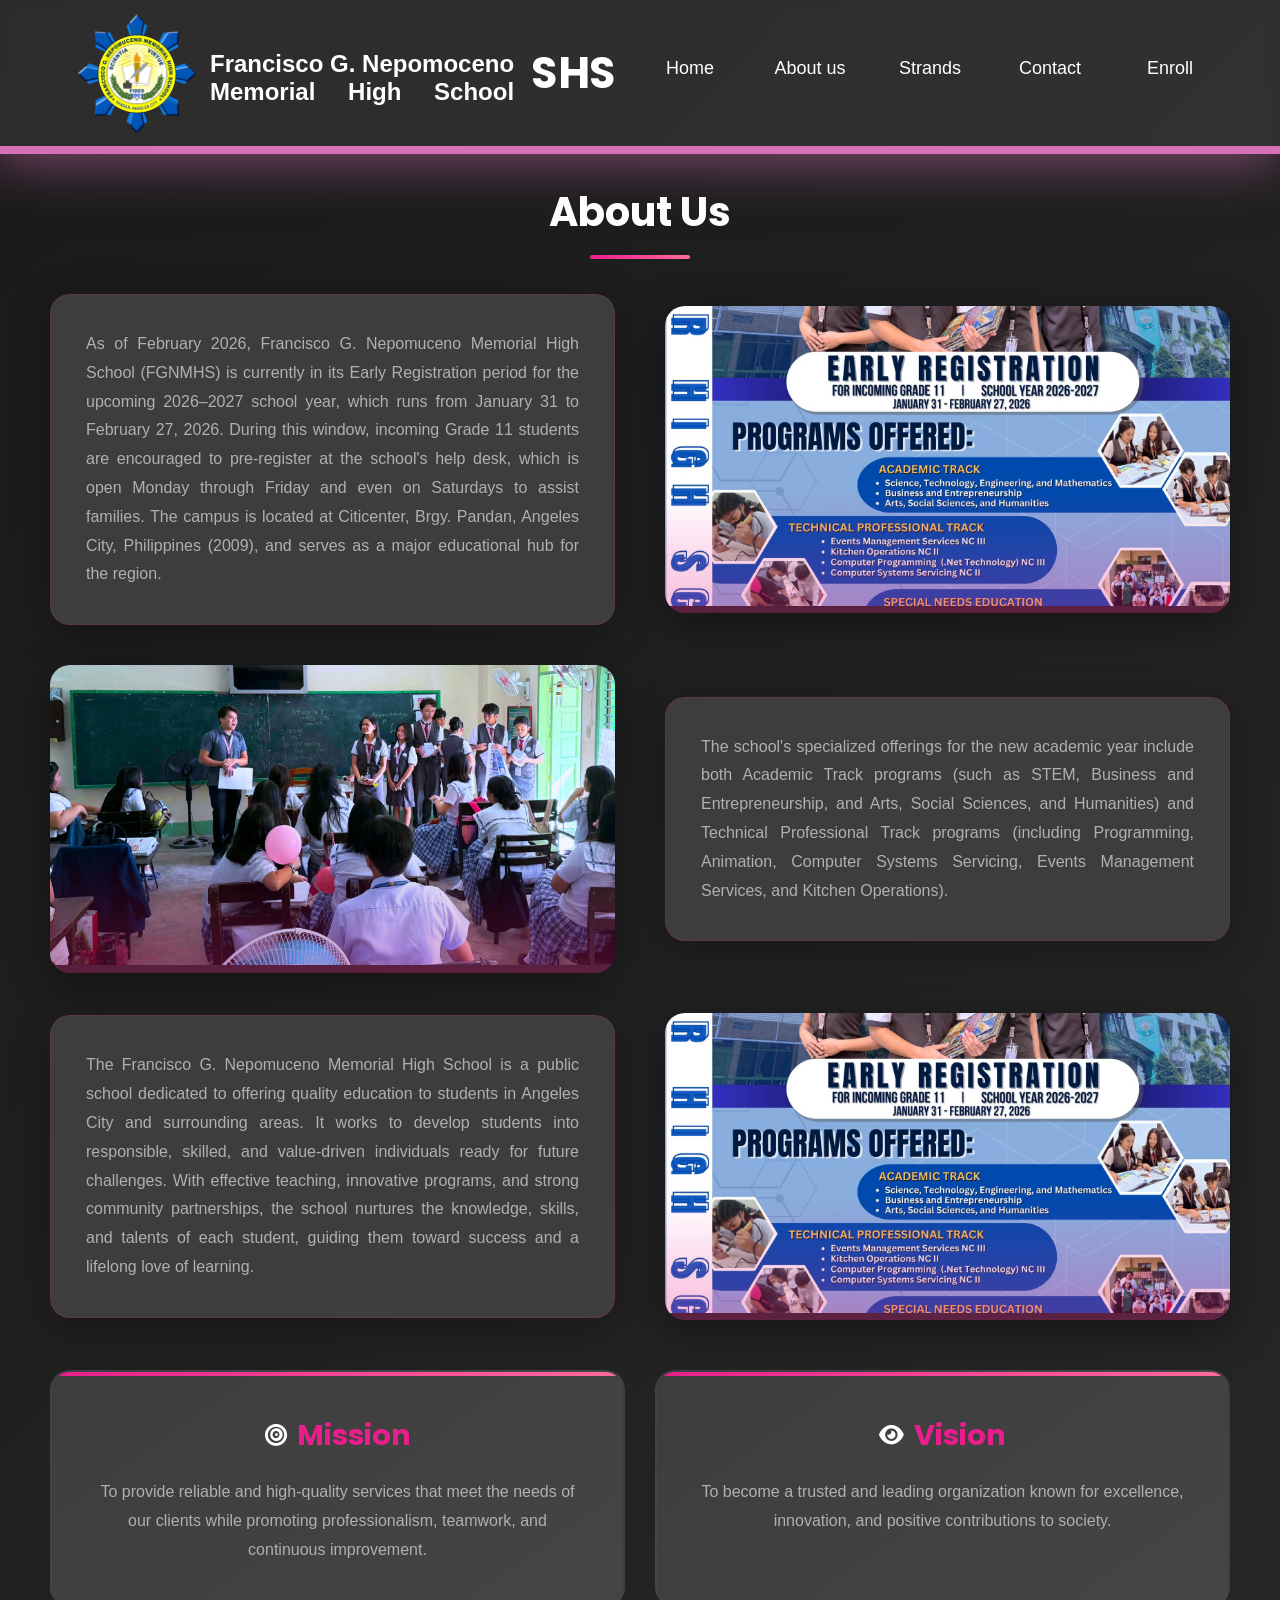
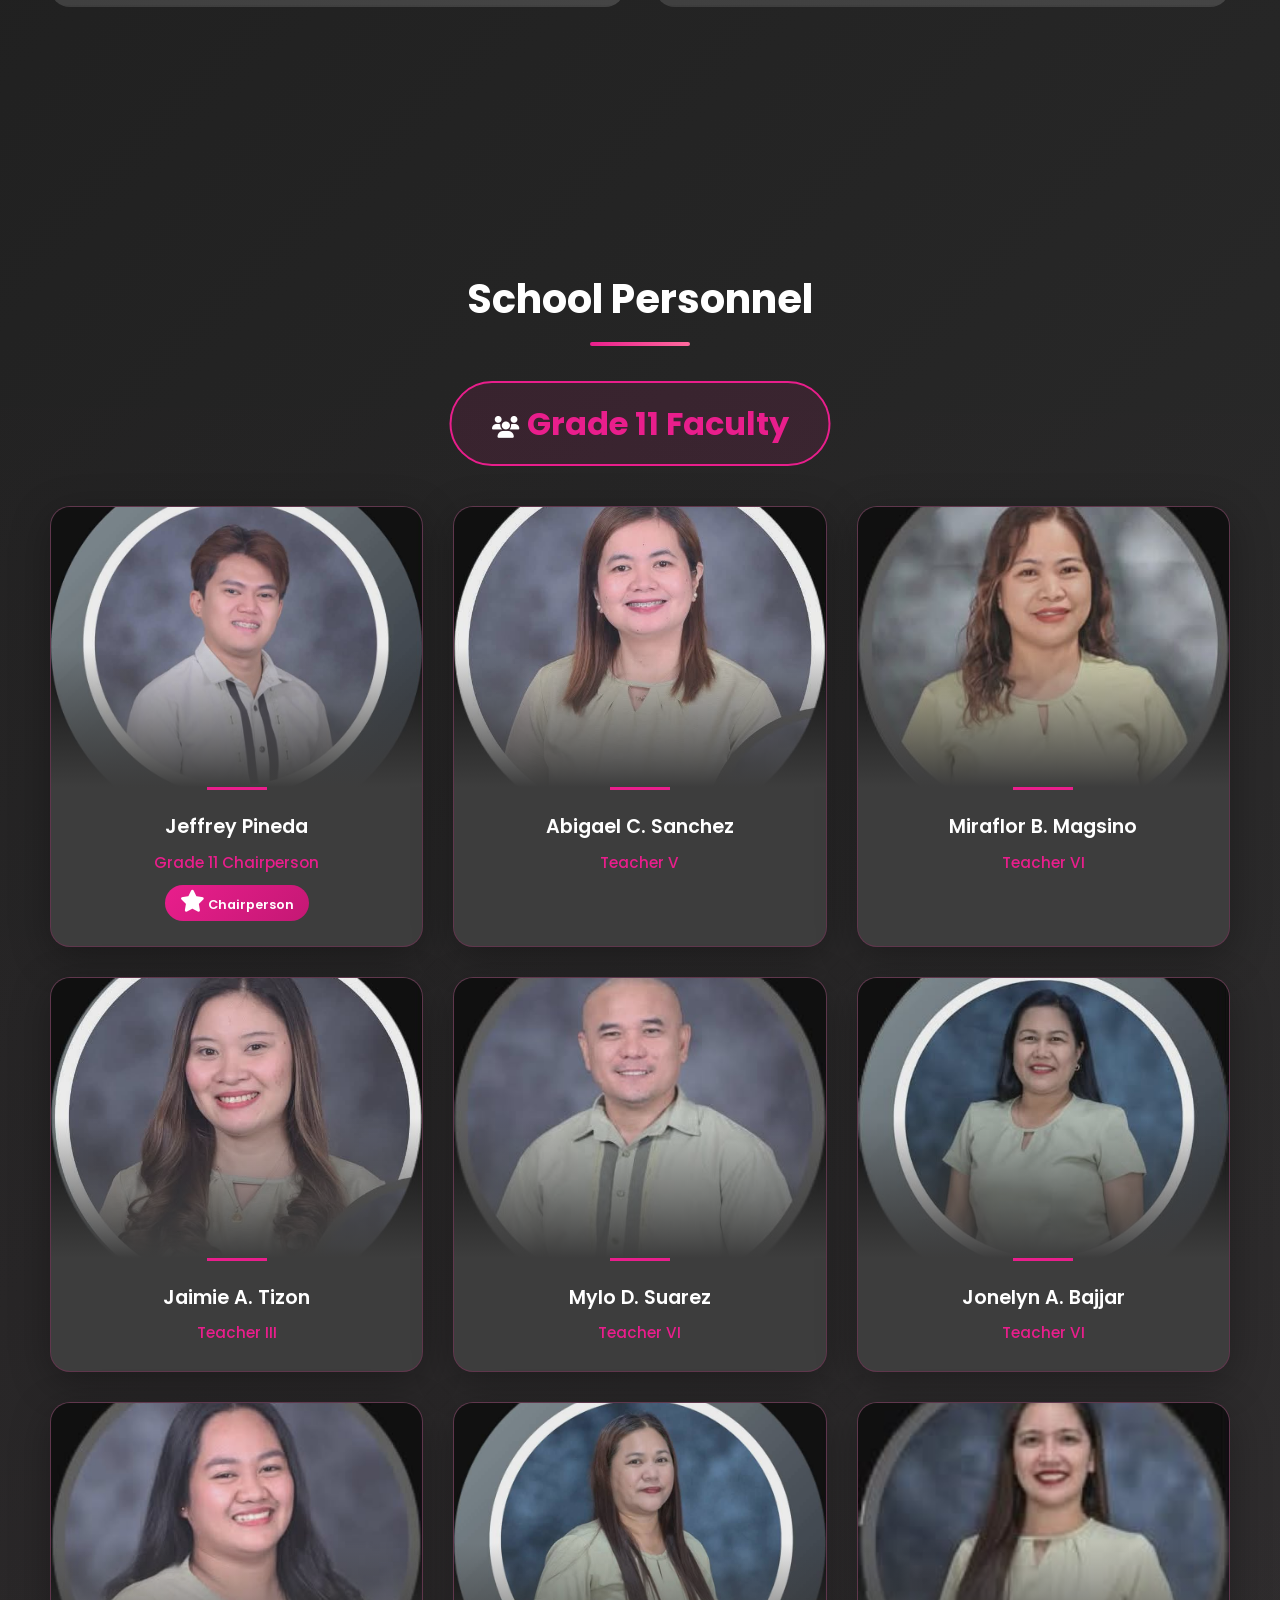
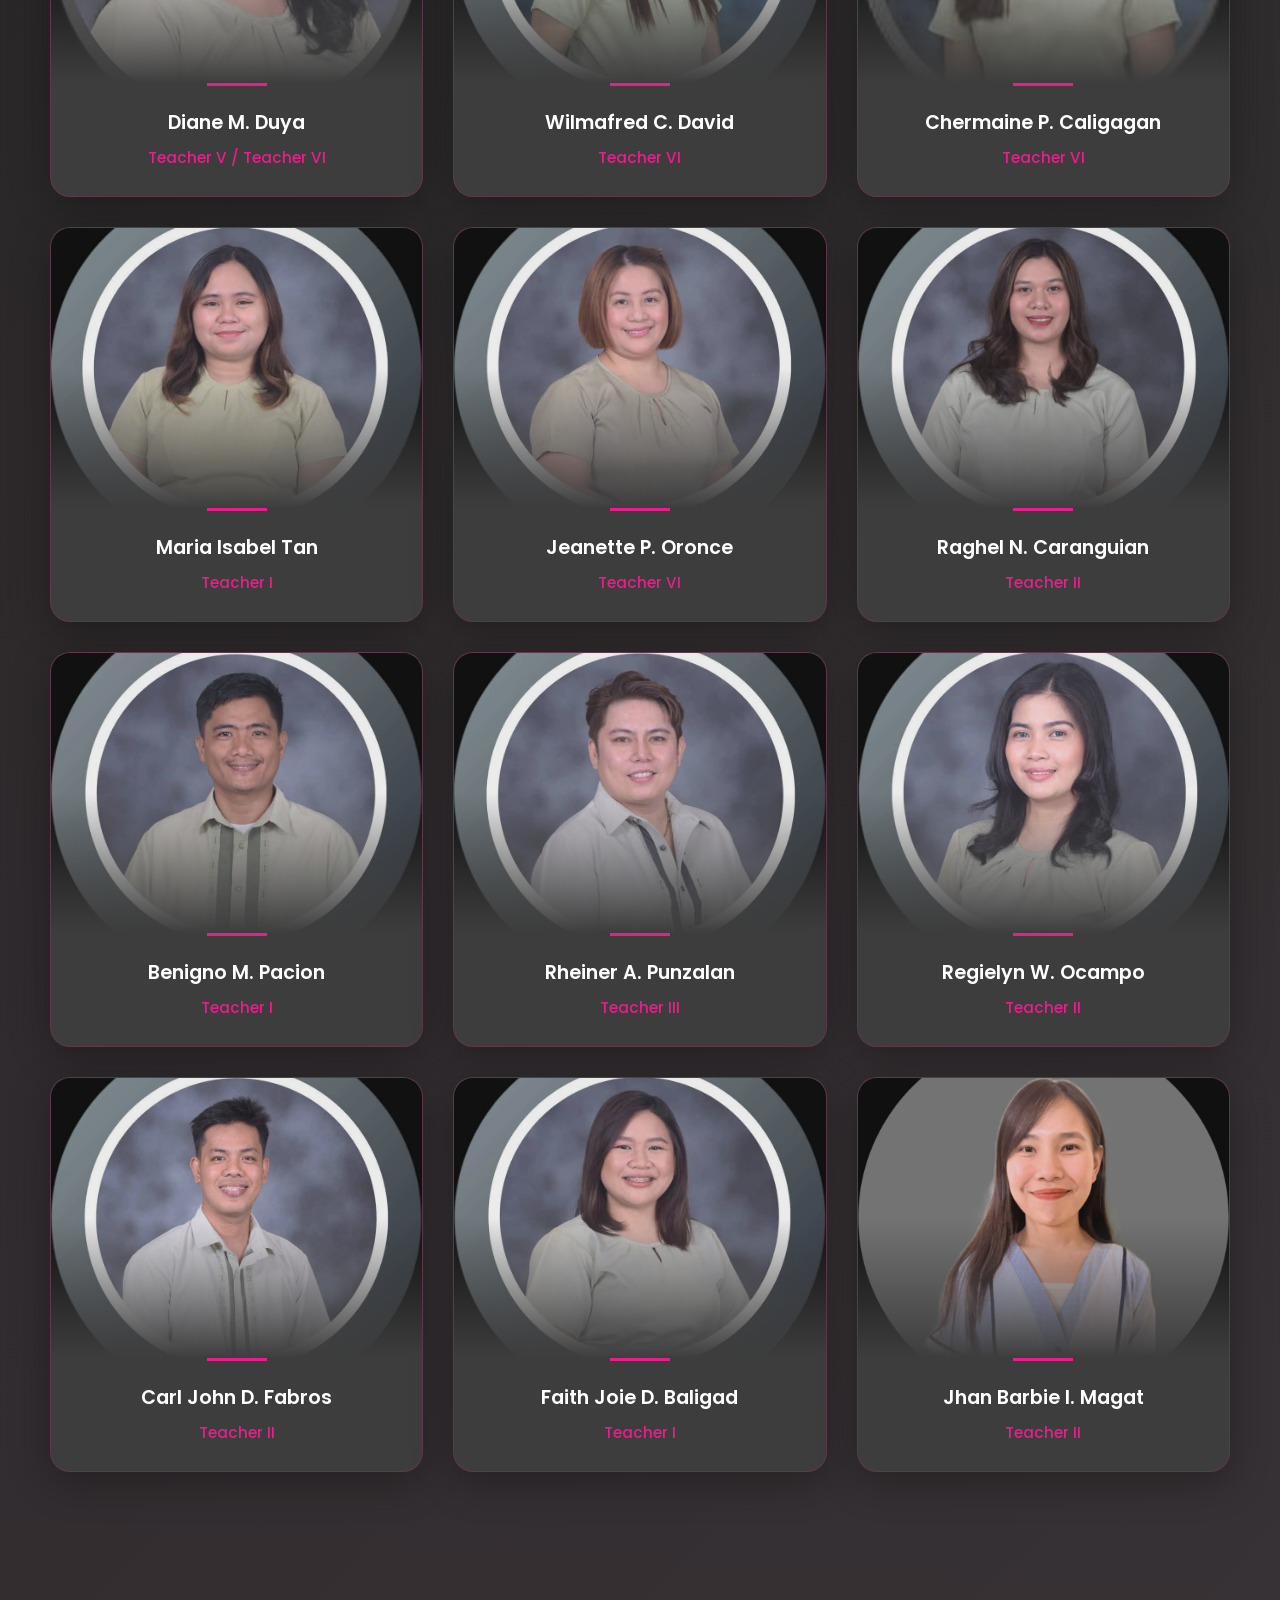
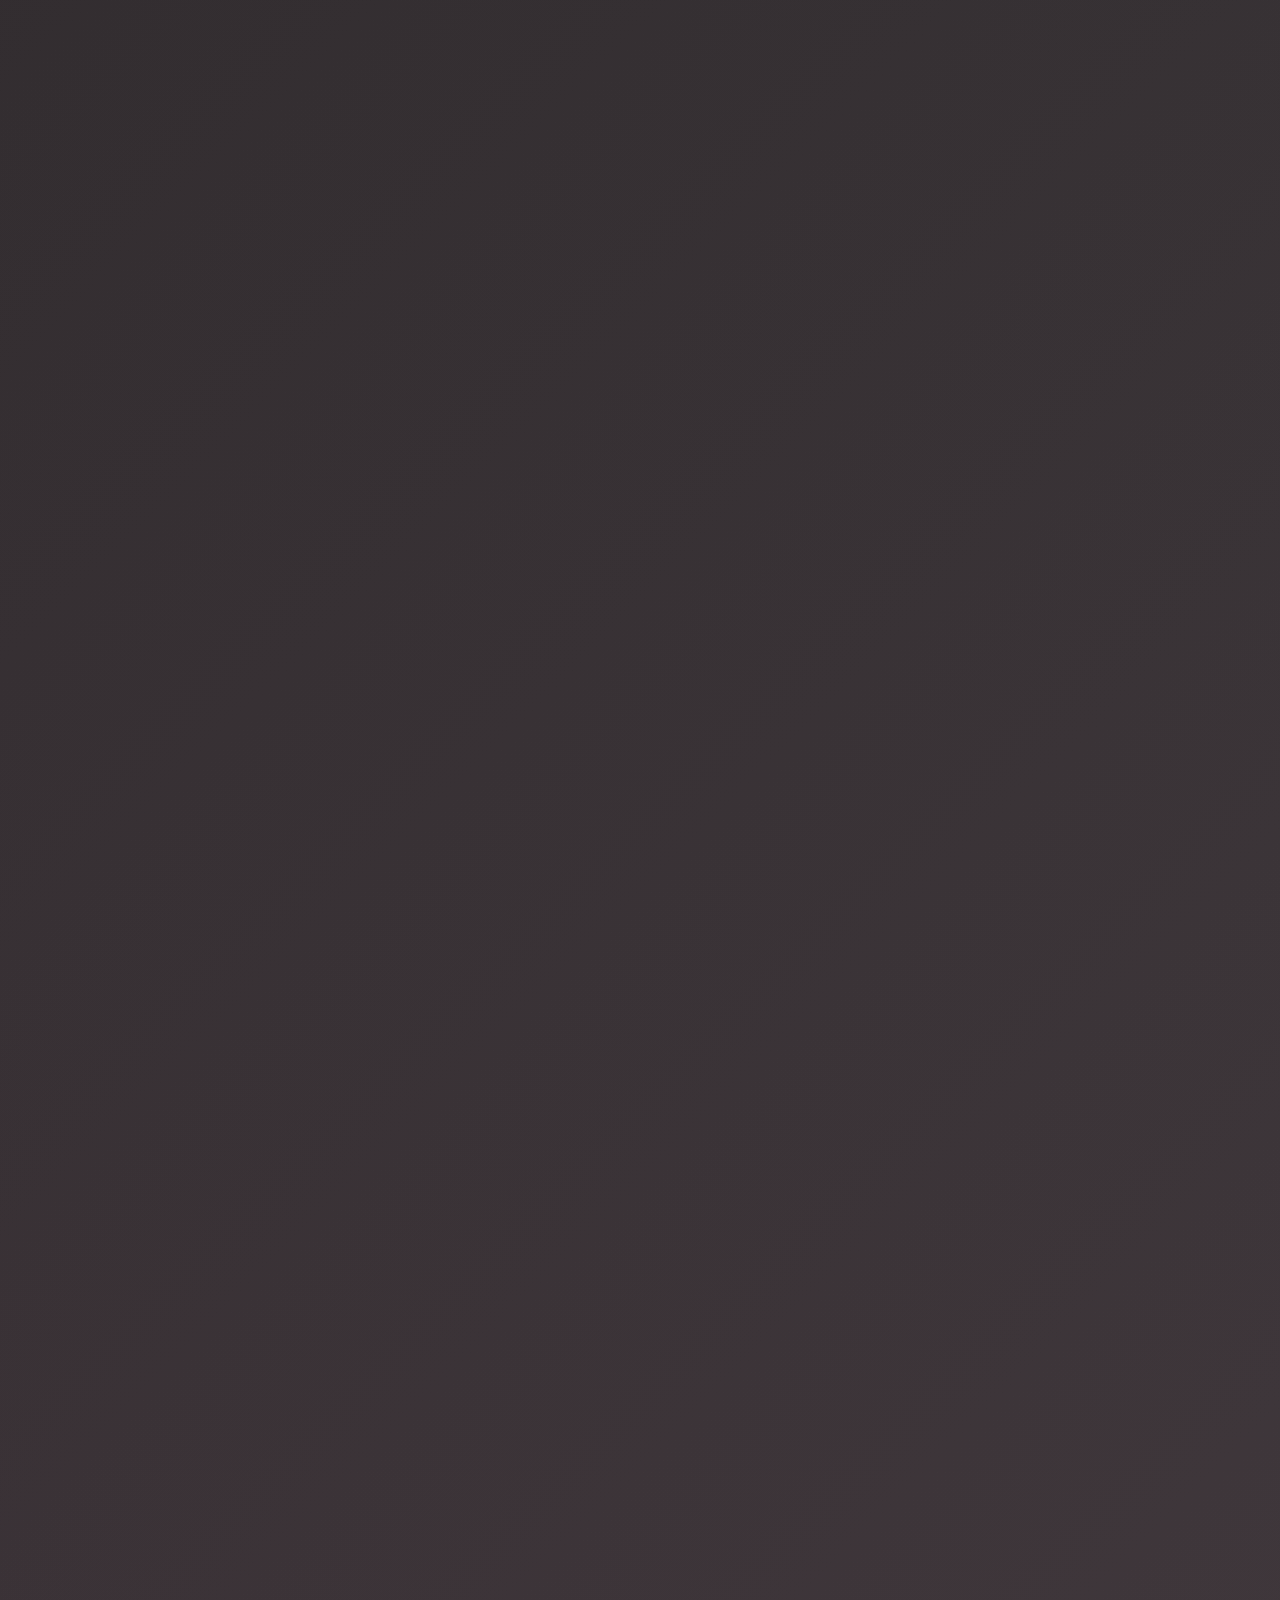
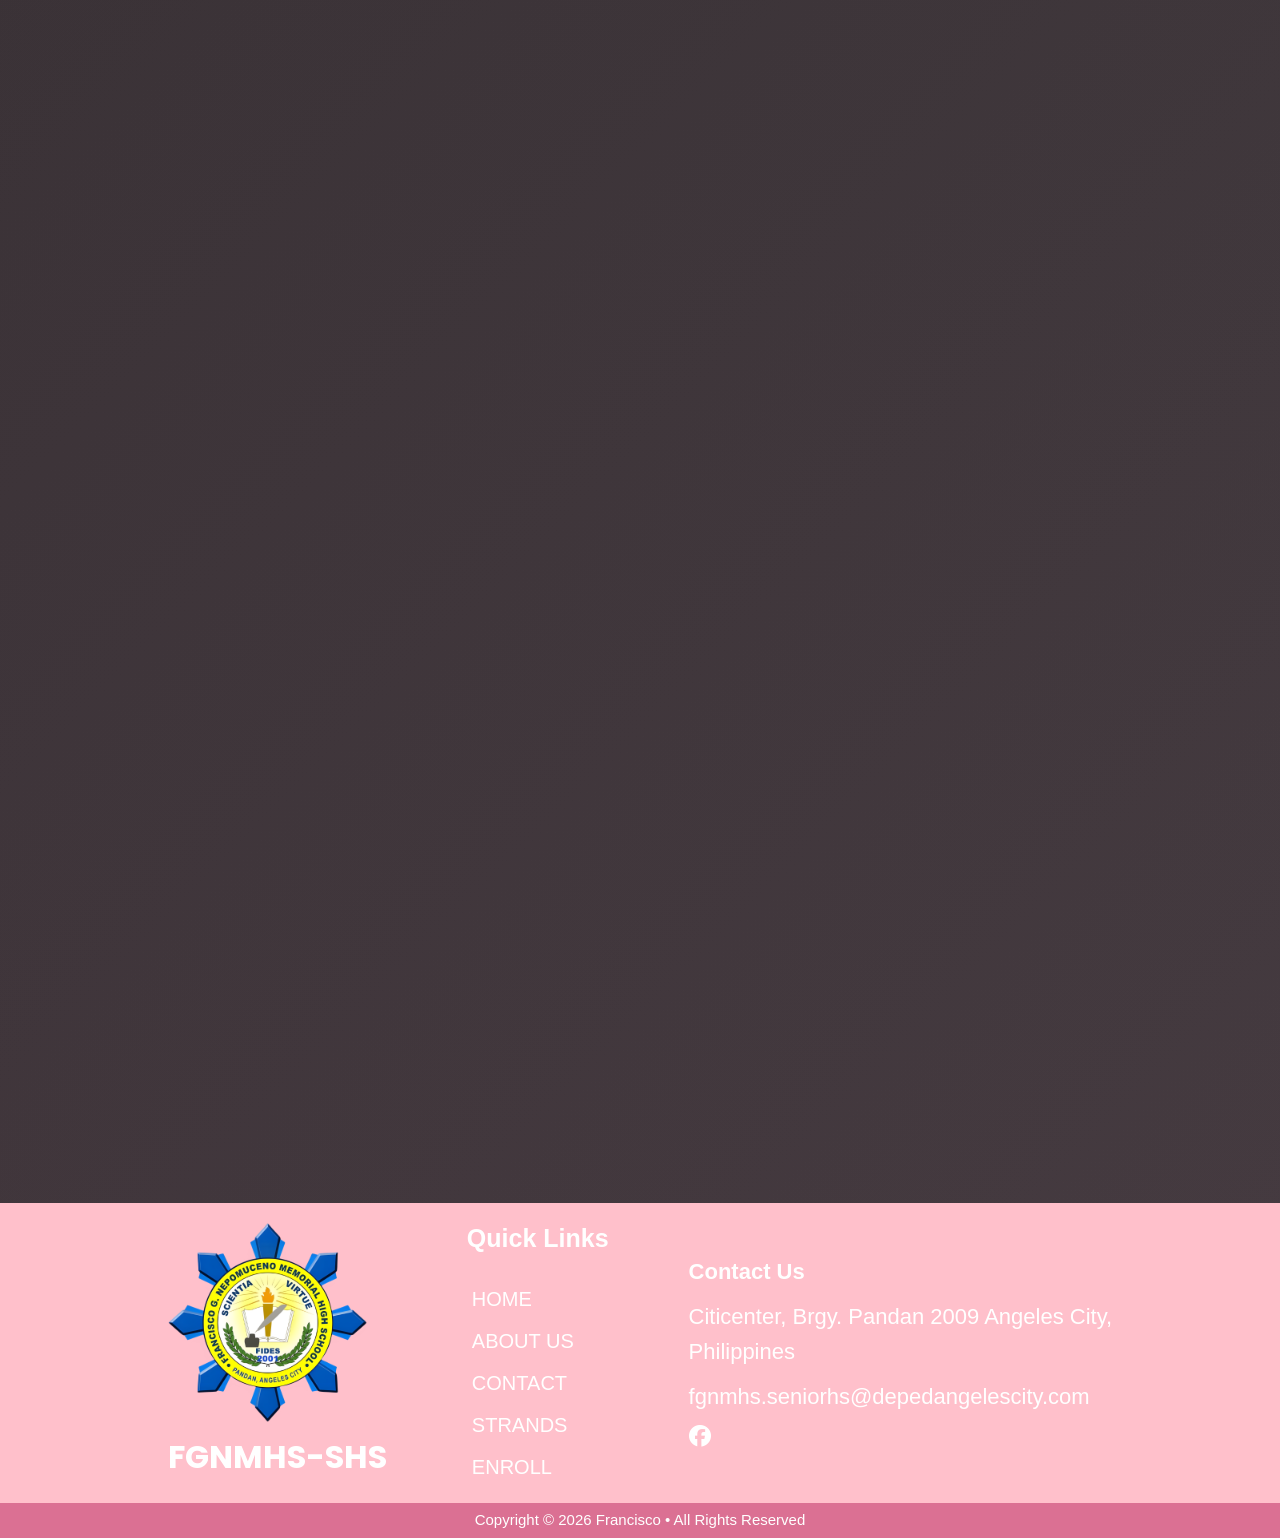
==== nav, branch/about_us.html @ 62ec7ccc "all all" ====
<!DOCTYPE html>
<html lang="en">
<head>
    <meta charset="UTF-8">
    <meta name="viewport" content="width=device-width, initial-scale=1.0">
    <title>About Us - Francisco G. Nepomuceno Memorial High School</title>
    <link href="https://fonts.googleapis.com/css2?family=Poppins:wght@300;400;500;600;700&display=swap" rel="stylesheet">
    <link rel="stylesheet" href="https://cdnjs.cloudflare.com/ajax/libs/font-awesome/6.4.0/css/all.min.css">
    <style>
        :root {
            --primary-pink: #E91E8C;
            --dark-pink: #C41874;
            --light-pink: #FF6B9D;
            --dark-bg: #2D2D2D;
            --darker-bg: #1A1A1A;
            --card-bg: #3D3D3D;
            --text-white: #FFFFFF;
            --text-gray: #B0B0B0;
            --accent-glow: rgba(233, 30, 140, 0.3);
        }

        * {
            margin: 0;
            padding: 0;
            box-sizing: border-box;
        }

        body {
            font-family: 'Poppins', sans-serif;
            background: linear-gradient(135deg, var(--darker-bg) 0%, var(--dark-bg) 50%, #3D3D3D 100%);
            color: var(--text-white);
            min-height: 100vh;
            line-height: 1.6;
        }

        /*nav bar*/

#logo{
    position: relative;
    height: 120px;
    top:10px;
    left: 60px;
    margin: 17px;
    z-index: 100;
}

a{
    color:white;
    text-decoration: none;
}

nav{
    justify-content: space-between;
    z-index: 100;
    align-items: center;
    position: fixed;
    top: -10px;
    display: flex;
    height: 164px;
    width: 100%;
    background-color: rgba(128, 128, 128, 0.179);
    backdrop-filter: blur(5px);
    border-bottom: 8px solid rgb(216, 112, 183);
    box-shadow: -5px 7px 50px rgba(216, 112, 183, 0.534) ;
    transition: backdrop-filter ease-in-out 0.3s ,background-color ease-in-out 0.5s ,transform ease-in-out 0.3s, top 0.3s ease-in-out, box-shadow ease-in-out 0.5s;
}

nav:hover{
    background-color: rgba(128, 128, 128, 0.688);
    backdrop-filter: blur(10px);
    transform: scale(1.01);
    top: 0px;
    box-shadow: -5px 30px 50px rgb(216, 112, 183) ;
}

#school{
    color: rgb(255, 255, 255);
    text-align: justify;
    text-align-last: justify;
    font-family: Arial, Helvetica, sans-serif;
    font-size: x-large;
    position: absolute;
    top: 60px;
    left: 210px;
    line-height: normal;
}

nav h1{
    position: absolute;
    scale: 1.8;
    top: 65px;
    left: 550px;
}

#choices ul{
  width: 800px;
  height: 50px;
  display: flex;
  list-style-type: none;
  padding:0;                
  margin-right: -50px;          
  align-items: center;       
  justify-content: center;   
  gap: 10px;     
  float: right;            
}

#choices ul li{
    position: relative;
    align-items: center;
    display: flex;
    justify-content: center;
    height: 50%;
    width: 110px;
    padding: 10px 15px;
    font-size: 18px;
    font-family:Arial, Helvetica, sans-serif ;
    color: white;
    transition: transform 0.3s ease-in-out;
    cursor: pointer;
}

#choices ul li:hover{
    transform: scale(1.1);
}

#choices ul li::after{
    content: "";
    position: absolute;
    bottom: 0px;
    height: 3px;
    width: 100%;
    left: 0;
    background-color: rgb(216, 112, 183);
    transition: 0.3s;
    transition-timing-function: easy-in-out;
    transform: scaleX(0)
}
#choices ul li:hover::after
{
    transform: scaleX(1)}

    
        /* Main Content */
        .container {
            max-width: 1400px;
            margin: 0 auto;
            padding: 60px 50px;
        }

        /* Section Styling */
        .section {
            margin-bottom: 80px;
            margin-top: 120px;
        }

        .section-title {
            text-align: center;
            font-size: 2.5rem;
            margin-bottom: 50px;
            position: relative;
            display: inline-block;
            width: 100%;
        }

        .section-title::after {
            content: '';
            position: absolute;
            bottom: -15px;
            left: 50%;
            transform: translateX(-50%);
            width: 100px;
            height: 4px;
            background: linear-gradient(90deg, var(--primary-pink), var(--light-pink));
            border-radius: 2px;
        }

        /* About Content */
        .about-content {
            display: grid;
            grid-template-columns: 1fr 1fr;
            gap: 50px;
            align-items: center;
            margin-bottom: 40px;
        }

        .about-text {
            background: var(--card-bg);
            padding: 35px;
            border-radius: 20px;
            box-shadow: 0 10px 40px rgba(0, 0, 0, 0.3);
            border: 1px solid rgba(233, 30, 140, 0.2);
            transition: transform 0.3s ease, box-shadow 0.3s ease;
        }

        .about-text:hover {
            transform: translateY(-5px);
            box-shadow: 0 15px 50px rgba(233, 30, 140, 0.2);
        }

        .about-text p {
            color: var(--text-gray);
            font-size: 1rem;
            line-height: 1.8;
            text-align: justify;
        }

        .about-image {
            position: relative;
            overflow: hidden;
            border-radius: 20px;
            box-shadow: 0 10px 40px rgba(0, 0, 0, 0.4);
        }

        .about-image img {
            width: 100%;
            height: 300px;
            object-fit: cover;
            transition: transform 0.5s ease;
        }

        .about-image:hover img {
            transform: scale(1.05);
        }

        .about-image::after {
            content: '';
            position: absolute;
            top: 0;
            left: 0;
            right: 0;
            bottom: 0;
            background: linear-gradient(to bottom, transparent 60%, rgba(233, 30, 140, 0.3));
            pointer-events: none;
        }

        /* Mission & Vision Cards */
        .mission-vision {
            display: grid;
            grid-template-columns: 1fr 1fr;
            gap: 30px;
            margin-top: 50px;
        }

        .mv-card {
            background: linear-gradient(145deg, var(--card-bg), #454545);
            padding: 40px;
            border-radius: 20px;
            text-align: center;
            border: 2px solid transparent;
            transition: all 0.4s ease;
            position: relative;
            overflow: hidden;
        }

        .mv-card::before {
            content: '';
            position: absolute;
            top: 0;
            left: 0;
            width: 100%;
            height: 4px;
            background: linear-gradient(90deg, var(--primary-pink), var(--light-pink));
        }

        .mv-card:hover {
            border-color: var(--primary-pink);
            transform: translateY(-10px);
            box-shadow: 0 20px 60px var(--accent-glow);
        }

        .mv-card h3 {
            font-size: 1.8rem;
            color: var(--primary-pink);
            margin-bottom: 20px;
            display: flex;
            align-items: center;
            justify-content: center;
            gap: 10px;
        }

        .mv-card p {
            color: var(--text-gray);
            font-size: 1rem;
            line-height: 1.8;
        }

        /* School Personnel Section */
        .personnel-section {
            background: linear-gradient(180deg, transparent 0%, rgba(233, 30, 140, 0.05) 100%);
            padding: 60px 0;
        }

        .grade-section {
            margin-bottom: 60px;
        }

        .grade-title {
            text-align: center;
            font-size: 2rem;
            color: var(--primary-pink);
            margin-bottom: 40px;
            padding: 15px 40px;
            background: rgba(233, 30, 140, 0.1);
            border-radius: 50px;
            display: inline-block;
            left: 50%;
            transform: translateX(-50%);
            position: relative;
            border: 2px solid var(--primary-pink);
        }

        .personnel-grid {
            display: grid;
            grid-template-columns: repeat(auto-fill, minmax(280px, 1fr));
            gap: 30px;
        }

        .personnel-card {
            background: var(--card-bg);
            border-radius: 20px;
            overflow: hidden;
            box-shadow: 0 10px 40px rgba(0, 0, 0, 0.3);
            transition: all 0.4s ease;
            border: 1px solid rgba(233, 30, 140, 0.2);
        }

        .personnel-card:hover {
            transform: translateY(-10px) scale(1.02);
            box-shadow: 0 20px 60px var(--accent-glow);
            border-color: var(--primary-pink);
        }

        .personnel-image {
            position: relative;
            overflow: hidden;
            height: 280px;
        }

        .personnel-image img {
            width: 100%;
            height: 100%;
            object-fit: cover;
            transition: transform 0.5s ease;
        }

        .personnel-card:hover .personnel-image img {
            transform: scale(1.1);
        }

        .personnel-image::after {
            content: '';
            position: absolute;
            bottom: 0;
            left: 0;
            right: 0;
            height: 50%;
            background: linear-gradient(to top, var(--card-bg), transparent);
        }

        .personnel-info {
            padding: 25px;
            text-align: center;
            position: relative;
        }

        .personnel-info::before {
            content: '';
            position: absolute;
            top: 0;
            left: 50%;
            transform: translateX(-50%);
            width: 60px;
            height: 3px;
            background: var(--primary-pink);
        }

        .personnel-name {
            font-size: 1.2rem;
            font-weight: 600;
            margin-bottom: 8px;
            color: var(--text-white);
        }

        .personnel-position {
            font-size: 0.95rem;
            color: var(--primary-pink);
            font-weight: 500;
        }

        .chairperson-badge {
            display: inline-block;
            background: linear-gradient(135deg, var(--primary-pink), var(--dark-pink));
            color: white;
            padding: 5px 15px;
            border-radius: 20px;
            font-size: 0.8rem;
            margin-top: 10px;
            font-weight: 600;
        }

/*footer*/

#QL a{
    font-size: 20px;
    padding: 5px;
    font-family: Arial, Helvetica, sans-serif;
    color: white;
} 

#QL H3{
    font-size: 25px;
    padding-bottom: 20px;
    font-family: Arial, Helvetica, sans-serif;
    color: white;
}

#CU h3, i, p{
    font-size: 22px;
    color: white;
    font-family: Arial, Helvetica, sans-serif;
}

#CU{
    display:flex;
    flex-direction: column;
    gap:10px;
}

#bottom_header{
    background-color: pink;
    width: 100%;
    height: 300px;
    position: relative;
    top: 0px;
    display: flex;
    align-items:center ;
    justify-content: center ;
    gap: 80px;
}

#bottom_header img{
    width: 200px;
}

#QL{
    display: flex;
    flex-direction: column;
}

#end{
    display: flex;
    position: relative;
    top:0px;
    align-items: center;
    justify-content: center;
    background-color: palevioletred;
    height: 35px;
}

#end p{
     font-size:15px ;
}

        /* Scroll Animation */
        .fade-in {
            opacity: 0;
            transform: translateY(30px);
            transition: opacity 0.6s ease, transform 0.6s ease;
        }

        .fade-in.visible {
            opacity: 1;
            transform: translateY(0);
        }

        /* Responsive */
        @media (max-width: 1024px) {
            .about-content {
                grid-template-columns: 1fr;
            }
            
            .mission-vision {
                grid-template-columns: 1fr;
            }
            
            .footer-content {
                grid-template-columns: 1fr 1fr;
            }
        }

        @media (max-width: 768px) {
            nav {
                padding: 15px 20px;
            }
            
            .nav-links {
                display: none;
            }
            
            .container {
                padding: 40px 20px;
            }
            
            .hero-banner h1 {
                font-size: 1.8rem;
            }
            
            .section-title {
                font-size: 1.8rem;
            }
            
            .personnel-grid {
                grid-template-columns: 1fr;
            }
            
            .footer-content {
                grid-template-columns: 1fr;
                text-align: center;
            }
        }
    </style>
</head>
<body>
    <!-- Navigation -->
    <nav id="navbar">
       <div>
      <a href="mainpage.html">
        <img id="logo" src="img-video/logo.png" alt="logo">
        <h2 id="school">Francisco G. Nepomoceno<br>Memorial High School</h2>
        <h1>SHS</h1>
       </div>
       </a>
        <div id="choices">
         <ul>
            <li><a href="mainpage.html">Home</a></li>
            <li><a href="about_us.html">About us</a></li>
            <li><a href="STRANDS.HTML">Strands</a></li>
            <li><a href="contacts.html">Contact</a></li>
            <li><a href="enrollment.html">Enroll</a></li>
         </ul>
        </div>
       </nav>

    <!-- About Us Section -->
    <section class="section" id="about">
        <div class="container">
            <h2 class="section-title fade-in">About Us</h2>
            
            <div class="about-content fade-in">
                <div class="about-text">
                    <p>
                        As of February 2026, Francisco G. Nepomuceno Memorial High School (FGNMHS) is currently in its Early Registration period for the upcoming 2026–2027 school year, which runs from January 31 to February 27, 2026. During this window, incoming Grade 11 students are encouraged to pre-register at the school's help desk, which is open Monday through Friday and even on Saturdays to assist families. The campus is located at Citicenter, Brgy. Pandan, Angeles City, Philippines (2009), and serves as a major educational hub for the region.
                    </p>
                </div>
                <div class="about-image">
                    <img src="images/thirdimg.jpg" alt="School Campus">
                </div>
            </div>

            <div class="about-content fade-in">
                <div class="about-image">
                    <img src="images/first img.jpg" alt="School Activities">
                </div>
                <div class="about-text">
                    <p>
                        The school's specialized offerings for the new academic year include both Academic Track programs (such as STEM, Business and Entrepreneurship, and Arts, Social Sciences, and Humanities) and Technical Professional Track programs (including Programming, Animation, Computer Systems Servicing, Events Management Services, and Kitchen Operations).
                    </p>
                </div>
            </div>

            <div class="about-content fade-in">
                <div class="about-text">
                    <p>
                        The Francisco G. Nepomuceno Memorial High School is a public school dedicated to offering quality education to students in Angeles City and surrounding areas. It works to develop students into responsible, skilled, and value-driven individuals ready for future challenges. With effective teaching, innovative programs, and strong community partnerships, the school nurtures the knowledge, skills, and talents of each student, guiding them toward success and a lifelong love of learning.
                    </p>
                </div>
                <div class="about-image">
                    <img src="images/thirdimg.jpg" alt="School Building">
                </div>
            </div>

            <!-- Mission & Vision -->
            <div class="mission-vision fade-in">
                <div class="mv-card">
                    <h3><i class="fas fa-bullseye"></i> Mission</h3>
                    <p>To provide reliable and high-quality services that meet the needs of our clients while promoting professionalism, teamwork, and continuous improvement.</p>
                </div>
                <div class="mv-card">
                    <h3><i class="fas fa-eye"></i> Vision</h3>
                    <p>To become a trusted and leading organization known for excellence, innovation, and positive contributions to society.</p>
                </div>
            </div>
        </div>
    </section>

    <!-- School Personnel Section -->
    <section class="personnel-section" id="personnel">
        <div class="container">
            <h2 class="section-title fade-in">School Personnel</h2>
            
            <!-- Grade 11 -->
            <div class="grade-section fade-in">
                <h3 class="grade-title"><i class="fas fa-users"></i> Grade 11 Faculty</h3>
                <div class="personnel-grid">
                    <div class="personnel-card">
                        <div class="personnel-image">
                            <img src="images/sirjeff.jpg" alt="Jeffrey Pineda">
                        </div>
                        <div class="personnel-info">
                            <div class="personnel-name">Jeffrey Pineda</div>
                            <div class="personnel-position">Grade 11 Chairperson</div>
                            <span class="chairperson-badge"><i class="fas fa-star"></i> Chairperson</span>
                        </div>
                    </div>

                    <div class="personnel-card">
                        <div class="personnel-image">
                            <img src="images/maamabi.jpg" alt="Abigael C. Sanchez">
                        </div>
                        <div class="personnel-info">
                            <div class="personnel-name">Abigael C. Sanchez</div>
                            <div class="personnel-position">Teacher V</div>
                        </div>
                    </div>

                    <div class="personnel-card">
                        <div class="personnel-image">
                            <img src="images/mamtree.jpg" alt="Miraflor B. Magsino">
                        </div>
                        <div class="personnel-info">
                            <div class="personnel-name">Miraflor B. Magsino</div>
                            <div class="personnel-position">Teacher VI</div>
                        </div>
                    </div>

                    <div class="personnel-card">
                        <div class="personnel-image">
                            <img src="images/maampor.jpg" alt="Jaimie A. Tizon">
                        </div>
                        <div class="personnel-info">
                            <div class="personnel-name">Jaimie A. Tizon</div>
                            <div class="personnel-position">Teacher III</div>
                        </div>
                    </div>

                    <div class="personnel-card">
                        <div class="personnel-image">
                            <img src="images/sirmylo.jpg" alt="Mylo D. Suarez">
                        </div>
                        <div class="personnel-info">
                            <div class="personnel-name">Mylo D. Suarez</div>
                            <div class="personnel-position">Teacher VI</div>
                        </div>
                    </div>

                    <div class="personnel-card">
                        <div class="personnel-image">
                            <img src="images/maamjony.jpg" alt="Jonelyn A. Bajjar">
                        </div>
                        <div class="personnel-info">
                            <div class="personnel-name">Jonelyn A. Bajjar</div>
                            <div class="personnel-position">Teacher VI</div>
                        </div>
                    </div>

                    <div class="personnel-card">
                        <div class="personnel-image">
                            <img src="images/Maamduya.jpg" alt="Diane M. Duya">
                        </div>
                        <div class="personnel-info">
                            <div class="personnel-name">Diane M. Duya</div>
                            <div class="personnel-position">Teacher V / Teacher VI</div>
                        </div>
                    </div>

                    <div class="personnel-card">
                        <div class="personnel-image">
                            <img src="images/maamh.jpg" alt="Wilmafred C. David">
                        </div>
                        <div class="personnel-info">
                            <div class="personnel-name">Wilmafred C. David</div>
                            <div class="personnel-position">Teacher VI</div>
                        </div>
                    </div>

                    <div class="personnel-card">
                        <div class="personnel-image">
                            <img src="images/maamche.jpg" alt="Chermaine P. Caligagan">
                        </div>
                        <div class="personnel-info">
                            <div class="personnel-name">Chermaine P. Caligagan</div>
                            <div class="personnel-position">Teacher VI</div>
                        </div>
                    </div>

                    <div class="personnel-card">
                        <div class="personnel-image">
                            <img src="images/mamsned.jpg" alt="Maria Isabel Tan">
                        </div>
                        <div class="personnel-info">
                            <div class="personnel-name">Maria Isabel Tan</div>
                            <div class="personnel-position">Teacher I</div>
                        </div>
                    </div>

                    <div class="personnel-card">
                        <div class="personnel-image">
                            <img src="images/maamoronce.jpg" alt="Jeanette P. Oronce">
                        </div>
                        <div class="personnel-info">
                            <div class="personnel-name">Jeanette P. Oronce</div>
                            <div class="personnel-position">Teacher VI</div>
                        </div>
                    </div>

                    <div class="personnel-card">
                        <div class="personnel-image">
                            <img src="images/maamraghel.jpg" alt="Raghel N. Caranguian">
                        </div>
                        <div class="personnel-info">
                            <div class="personnel-name">Raghel N. Caranguian</div>
                            <div class="personnel-position">Teacher II</div>
                        </div>
                    </div>

                    <div class="personnel-card">
                        <div class="personnel-image">
                            <img src="images/sirben.jpg" alt="Benigno M. Pacion">
                        </div>
                        <div class="personnel-info">
                            <div class="personnel-name">Benigno M. Pacion</div>
                            <div class="personnel-position">Teacher I</div>
                        </div>
                    </div>

                    <div class="personnel-card">
                        <div class="personnel-image">
                            <img src="images/sirreign.jpg" alt="Rheiner A. Punzalan">
                        </div>
                        <div class="personnel-info">
                            <div class="personnel-name">Rheiner A. Punzalan</div>
                            <div class="personnel-position">Teacher III</div>
                        </div>
                    </div>

                    <div class="personnel-card">
                        <div class="personnel-image">
                            <img src="images/maamregs.jpg" alt="Regielyn W. Ocampo">
                        </div>
                        <div class="personnel-info">
                            <div class="personnel-name">Regielyn W. Ocampo</div>
                            <div class="personnel-position">Teacher II</div>
                        </div>
                    </div>

                    <div class="personnel-card">
                        <div class="personnel-image">
                            <img src="images/sircarl.jpg" alt="Carl John D. Fabros">
                        </div>
                        <div class="personnel-info">
                            <div class="personnel-name">Carl John D. Fabros</div>
                            <div class="personnel-position">Teacher II</div>
                        </div>
                    </div>

                    <div class="personnel-card">
                        <div class="personnel-image">
                            <img src="images/maaml.jpg" alt="Faith Joie D. Baligad">
                        </div>
                        <div class="personnel-info">
                            <div class="personnel-name">Faith Joie D. Baligad</div>
                            <div class="personnel-position">Teacher I</div>
                        </div>
                    </div>

                    <div class="personnel-card">
                        <div class="personnel-image">
                            <img src="images/maambarbs.jpg" alt="Jhan Barbie I. Magat">
                        </div>
                        <div class="personnel-info">
                            <div class="personnel-name">Jhan Barbie I. Magat</div>
                            <div class="personnel-position">Teacher II</div>
                        </div>
                    </div>
                </div>
            </div>

            <!-- Grade 12 -->
            <div class="grade-section fade-in">
                <h3 class="grade-title"><i class="fas fa-users"></i> Grade 12 Faculty</h3>
                <div class="personnel-grid">
                    <div class="personnel-card">
                        <div class="personnel-image">
                            <img src="images/three.jpg" alt="Josie F. Damalerio">
                        </div>
                        <div class="personnel-info">
                            <div class="personnel-name">Josie F. Damalerio</div>
                            <div class="personnel-position">Grade 12 Chairperson</div>
                            <span class="chairperson-badge"><i class="fas fa-star"></i> Chairperson</span>
                        </div>
                    </div>

                    <div class="personnel-card">
                        <div class="personnel-image">
                            <img src="images/two.jpg" alt="Denny Laine O. Liwag">
                        </div>
                        <div class="personnel-info">
                            <div class="personnel-name">Denny Laine O. Liwag</div>
                            <div class="personnel-position">Teacher II</div>
                        </div>
                    </div>

                    <div class="personnel-card">
                        <div class="personnel-image">
                            <img src="images/one.jpg" alt="Marnelli P. Cunan">
                        </div>
                        <div class="personnel-info">
                            <div class="personnel-name">Marnelli P. Cunan</div>
                            <div class="personnel-position">Teacher II</div>
                        </div>
                    </div>

                    <div class="personnel-card">
                        <div class="personnel-image">
                            <img src="images/four.jpg" alt="Princess Joy R. Canete">
                        </div>
                        <div class="personnel-info">
                            <div class="personnel-name">Princess Joy R. Canete</div>
                            <div class="personnel-position">Teacher VI</div>
                        </div>
                    </div>

                    <div class="personnel-card">
                        <div class="personnel-image">
                            <img src="images/five.jpg" alt="Sarah Lou M. Galzote">
                        </div>
                        <div class="personnel-info">
                            <div class="personnel-name">Sarah Lou M. Galzote</div>
                            <div class="personnel-position">Teacher II</div>
                        </div>
                    </div>

                    <div class="personnel-card">
                        <div class="personnel-image">
                            <img src="images/six.jpg" alt="Precious Anne M. David">
                        </div>
                        <div class="personnel-info">
                            <div class="personnel-name">Precious Anne M. David</div>
                            <div class="personnel-position">Teacher VI</div>
                        </div>
                    </div>

                    <div class="personnel-card">
                        <div class="personnel-image">
                            <img src="images/seven.jpg" alt="Roldan B. Casupanan">
                        </div>
                        <div class="personnel-info">
                            <div class="personnel-name">Roldan B. Casupanan</div>
                            <div class="personnel-position">Teacher III / Teacher VI</div>
                        </div>
                    </div>

                    <div class="personnel-card">
                        <div class="personnel-image">
                            <img src="images/eight.jpg" alt="Samuel M. Garcia">
                        </div>
                        <div class="personnel-info">
                            <div class="personnel-name">Samuel M. Garcia</div>
                            <div class="personnel-position">Teacher V</div>
                        </div>
                    </div>

                    <div class="personnel-card">
                        <div class="personnel-image">
                            <img src="images/nine.jpg" alt="James Ivan A. Sablay">
                        </div>
                        <div class="personnel-info">
                            <div class="personnel-name">James Ivan A. Sablay</div>
                            <div class="personnel-position">Teacher II</div>
                        </div>
                    </div>

                    <div class="personnel-card">
                        <div class="personnel-image">
                            <img src="images/ten.jpg" alt="Katrina S. Reyes">
                        </div>
                        <div class="personnel-info">
                            <div class="personnel-name">Katrina S. Reyes</div>
                            <div class="personnel-position">Teacher II</div>
                        </div>
                    </div>

                    <div class="personnel-card">
                        <div class="personnel-image">
                            <img src="images/eleven.jpg" alt="Elaine T. Bayudan">
                        </div>
                        <div class="personnel-info">
                            <div class="personnel-name">Elaine T. Bayudan</div>
                            <div class="personnel-position">Teacher IV</div>
                        </div>
                    </div>

                    <div class="personnel-card">
                        <div class="personnel-image">
                            <img src="images/twelve.jpg" alt="Vianca Josen T. Estaris">
                        </div>
                        <div class="personnel-info">
                            <div class="personnel-name">Vianca Josen T. Estaris</div>
                            <div class="personnel-position">Teacher II</div>
                        </div>
                    </div>

                    <div class="personnel-card">
                        <div class="personnel-image">
                            <img src="images/thirteen.jpg" alt="Czarina Vaneza O. Dungca">
                        </div>
                        <div class="personnel-info">
                            <div class="personnel-name">Czarina Vaneza O. Dungca</div>
                            <div class="personnel-position">Teacher III</div>
                        </div>
                    </div>

                    <div class="personnel-card">
                        <div class="personnel-image">
                            <img src="images/fourteen.jpg" alt="Thria P. Mendiola">
                        </div>
                        <div class="personnel-info">
                            <div class="personnel-name">Thria P. Mendiola</div>
                            <div class="personnel-position">Teacher I</div>
                        </div>
                    </div>

                    <div class="personnel-card">
                        <div class="personnel-image">
                            <img src="images/fifteen.jpg" alt="Pia Alexis M. David">
                        </div>
                        <div class="personnel-info">
                            <div class="personnel-name">Pia Alexis M. David</div>
                            <div class="personnel-position">Teacher IV</div>
                        </div>
                    </div>

                    <div class="personnel-card">
                        <div class="personnel-image">
                            <img src="images/sixteen.jpg" alt="Diana D. Norio">
                        </div>
                        <div class="personnel-info">
                            <div class="personnel-name">Diana D. Norio</div>
                            <div class="personnel-position">Teacher VI</div>
                        </div>
                    </div>

                    <div class="personnel-card">
                        <div class="personnel-image">
                            <img src="images/seventeen.jpg" alt="Rosemarie D. Garcia">
                        </div>
                        <div class="personnel-info">
                            <div class="personnel-name">Rosemarie D. Garcia</div>
                            <div class="personnel-position">Teacher I</div>
                        </div>
                    </div>
                </div>
            </div>
        </div>
    </section>

<footer>
<div id="bottom_header">
  <Div>
  <img src="img-video/logo.png">
  <H1>FGNMHS-SHS</H1>
  </Div>

  <div id="QL">
    <H3>Quick Links</h3>
    <a href="mainpage.html">HOME</a>
    <a href="about_us.html">ABOUT US</a>
    <a href="contacts.html">CONTACT</a>
    <a href="STRANDS.HTML">STRANDS</a>
    <a href="enrollment.html">ENROLL</a>
  </div>
  
  <div ID="CU">
    <H3>Contact Us</H3>
    <p>Citicenter, Brgy. Pandan 2009 Angeles City, <br>Philippines</p>
    <p>fgnmhs.seniorhs@depedangelescity.com</p>
    <div>
      <i class="fa-brands fa-facebook"></i>
    </div>
  </div>
</div>

<div id="end">
  <p>Copyright © 2026 Francisco • All Rights Reserved</p>
</div>
</footer>

    <script>
        // Scroll Animation
        const fadeElements = document.querySelectorAll('.fade-in');
        
        const observer = new IntersectionObserver((entries) => {
            entries.forEach(entry => {
                if (entry.isIntersecting) {
                    entry.target.classList.add('visible');
                }
            });
        }, { threshold: 0.1 });

        fadeElements.forEach(el => observer.observe(el));

        // Smooth Scroll
        document.querySelectorAll('a[href^="#"]').forEach(anchor => {
            anchor.addEventListener('click', function(e) {
                e.preventDefault();
                const target = document.querySelector(this.getAttribute('href'));
                if (target) {
                    target.scrollIntoView({ behavior: 'smooth', block: 'start' });
                }
            });
        });

    </script>
</body>
</html>
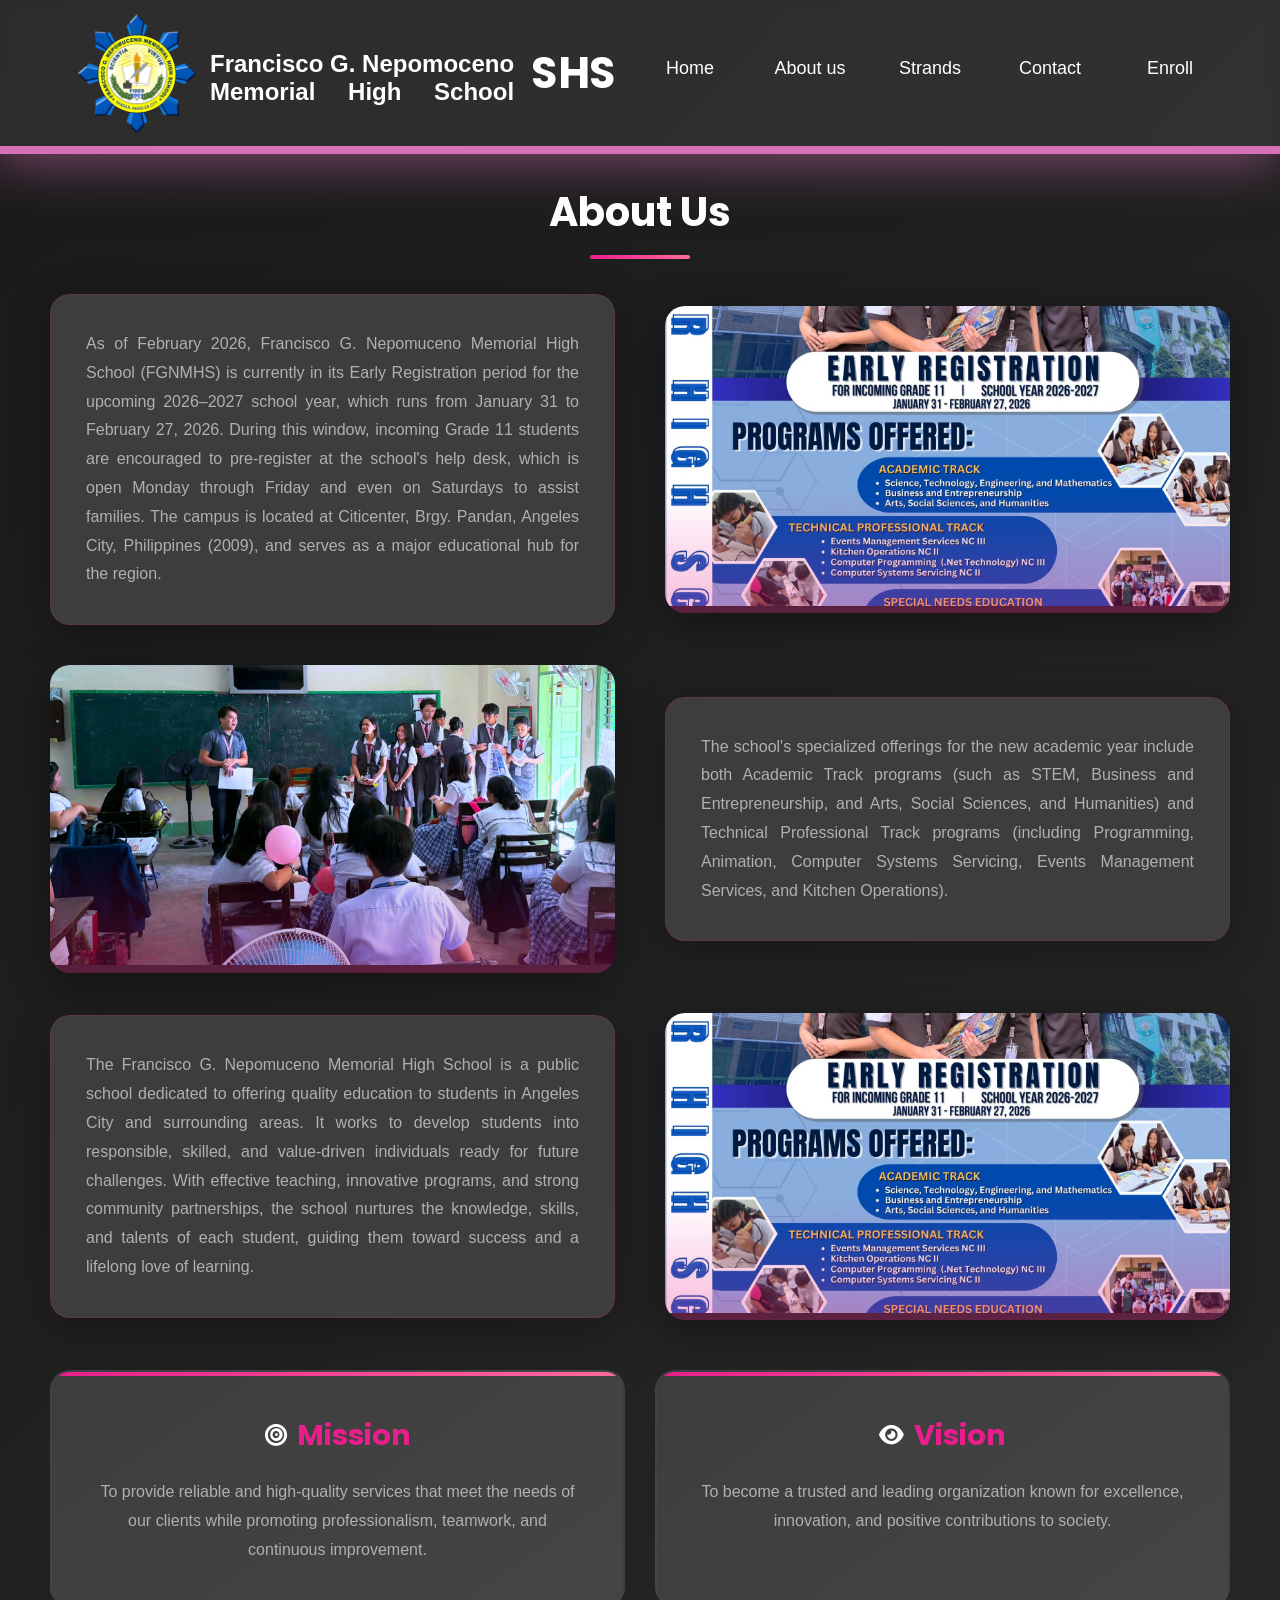
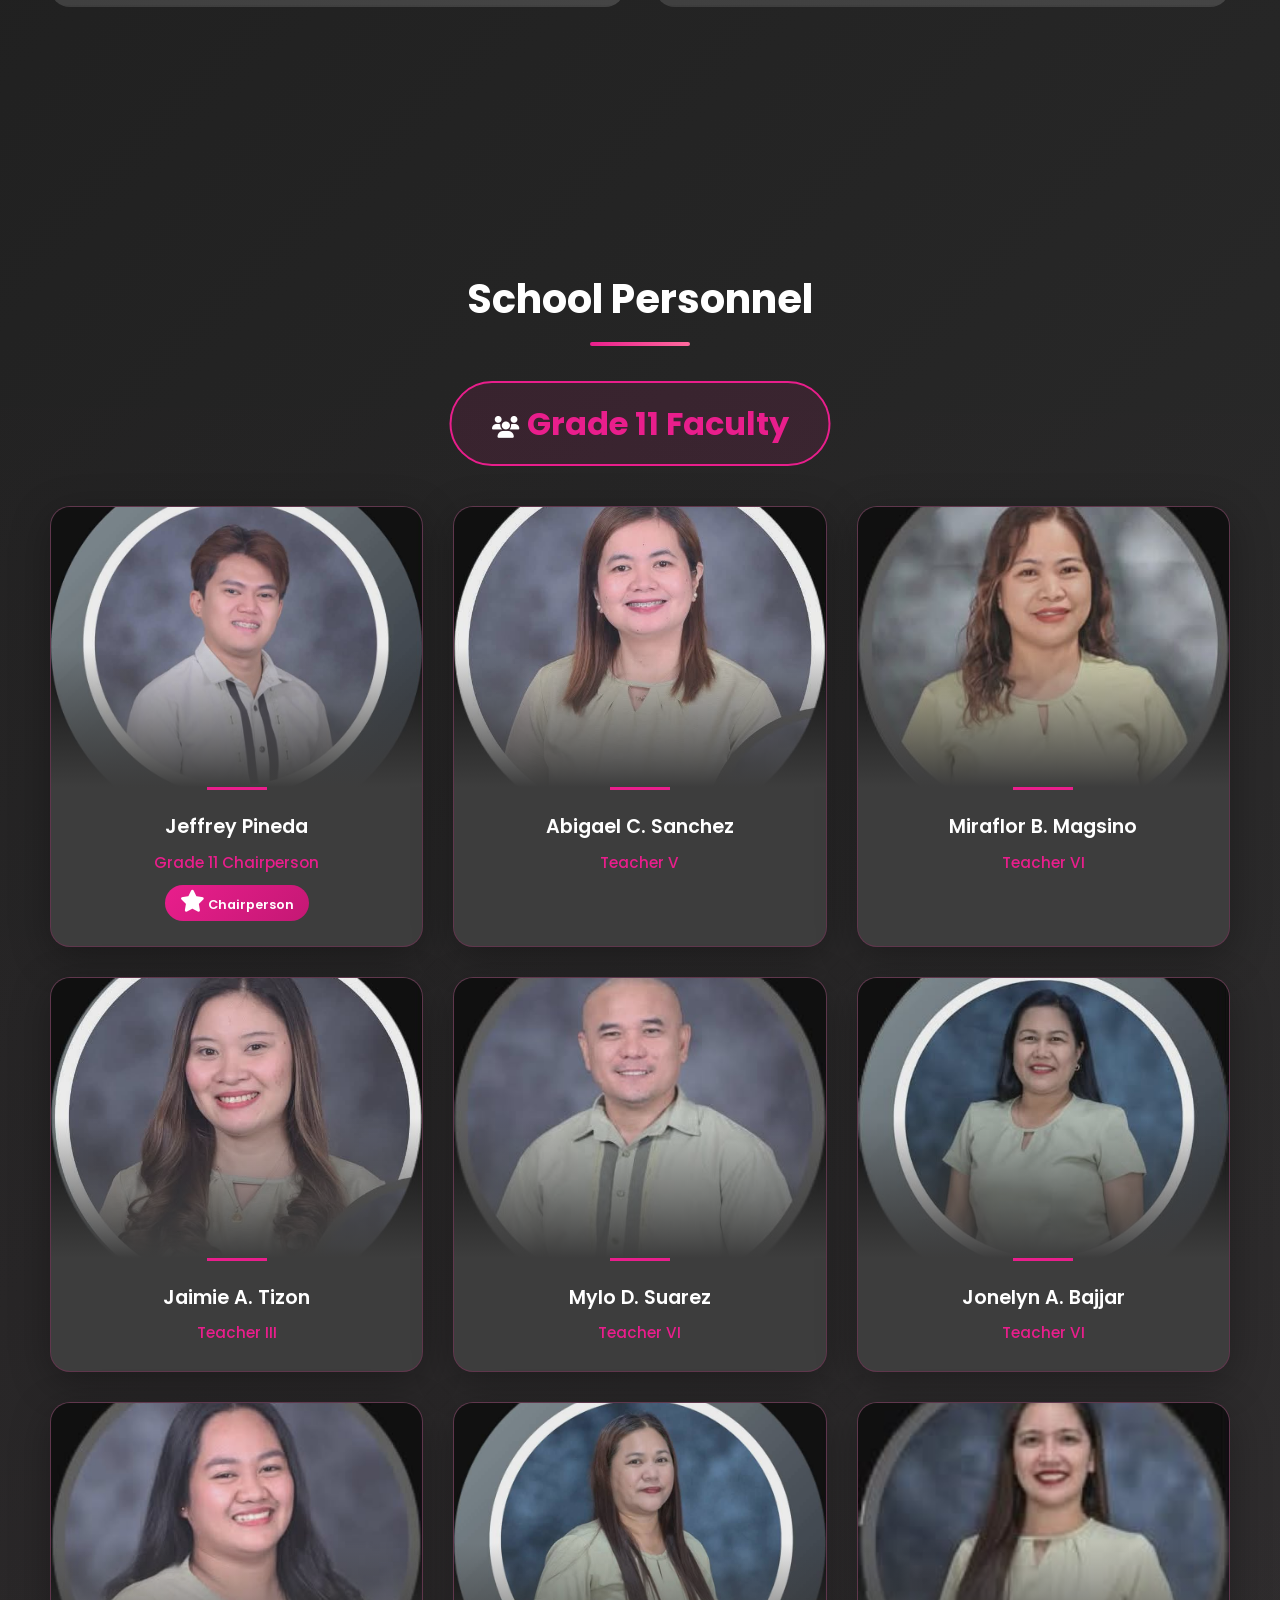
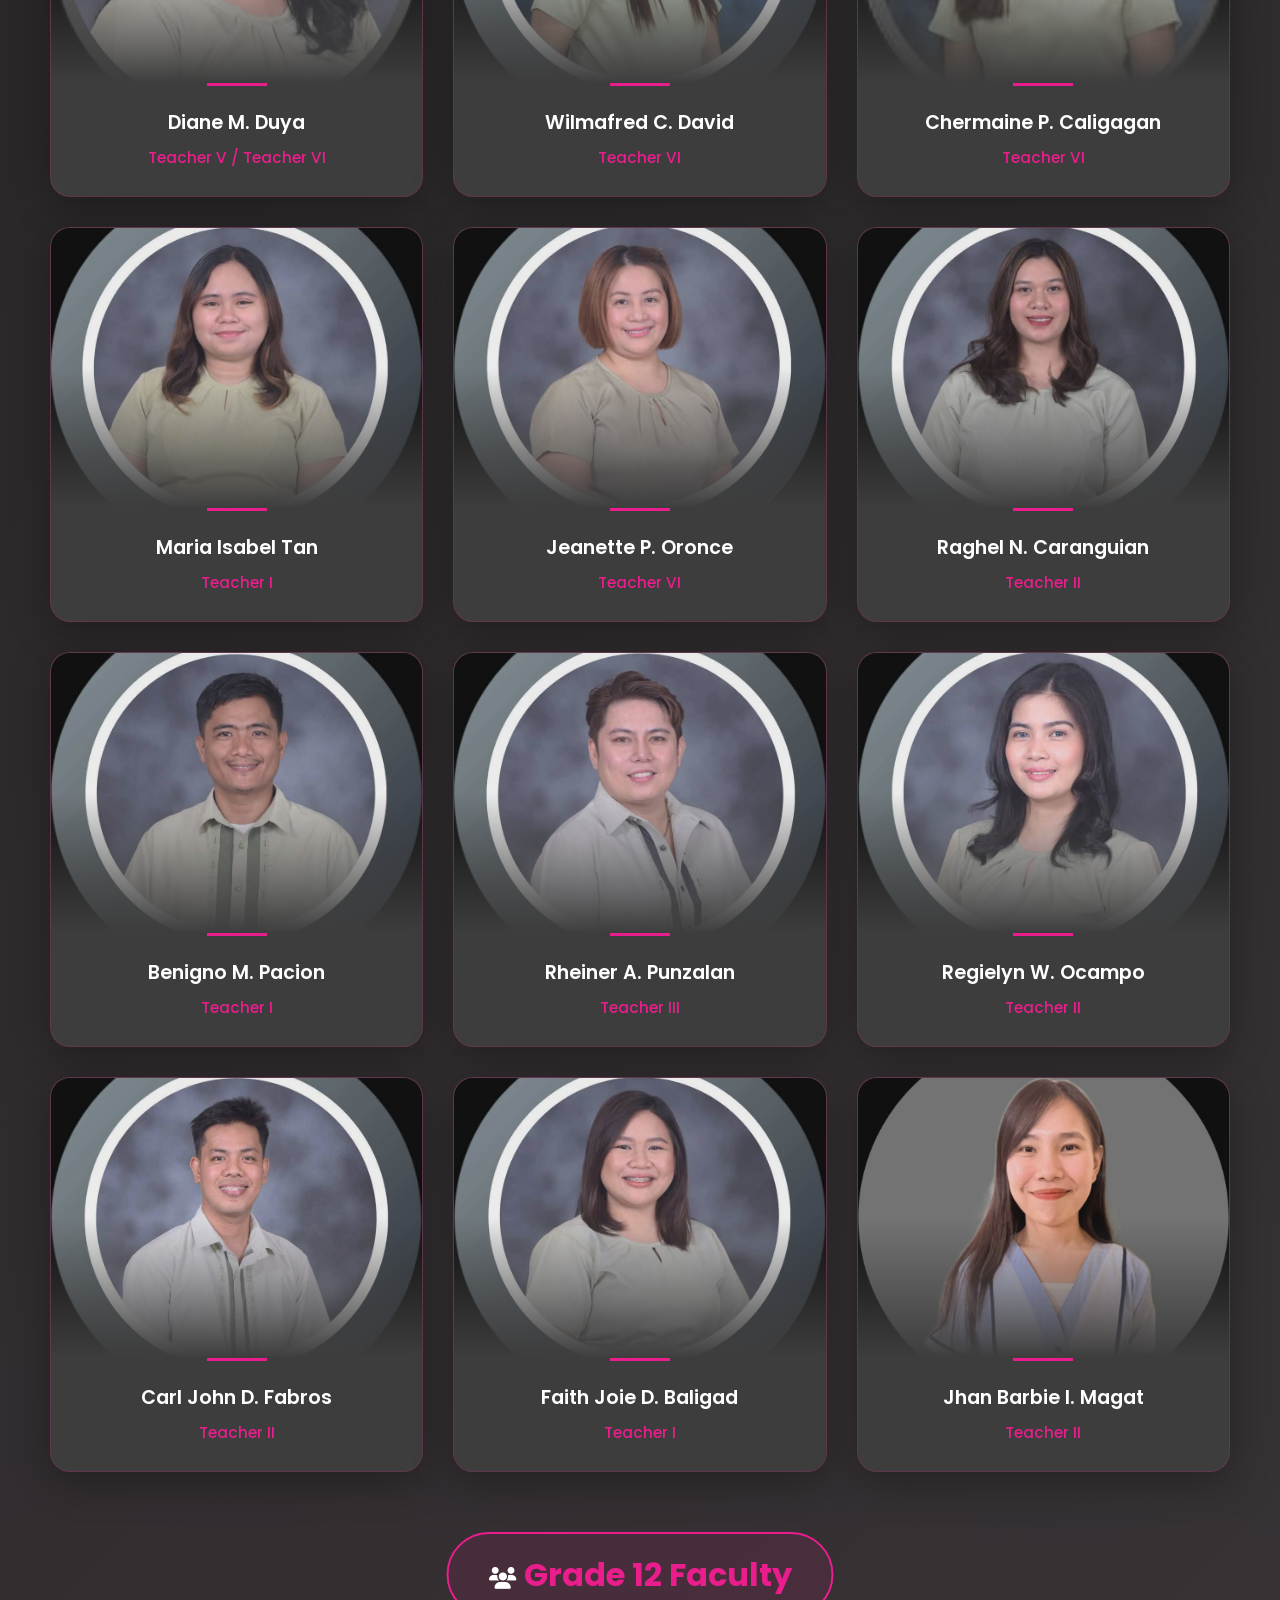
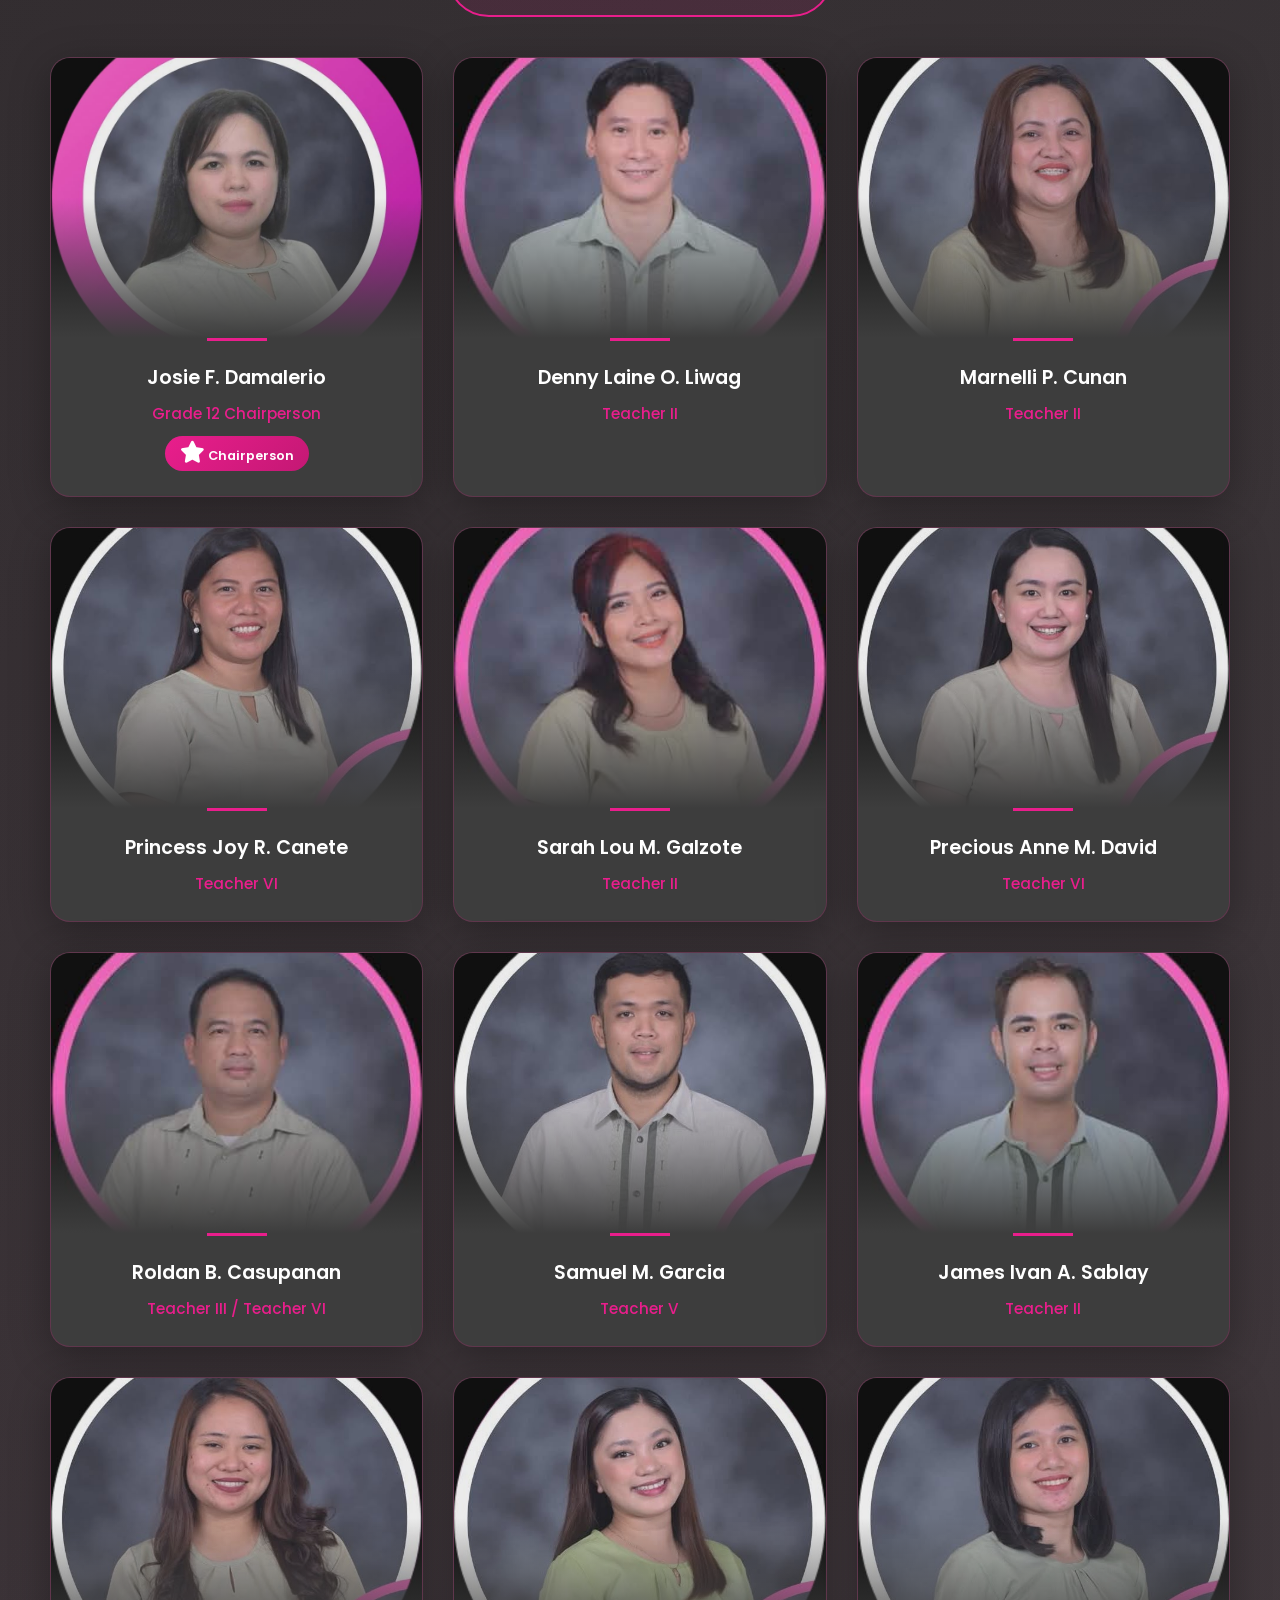
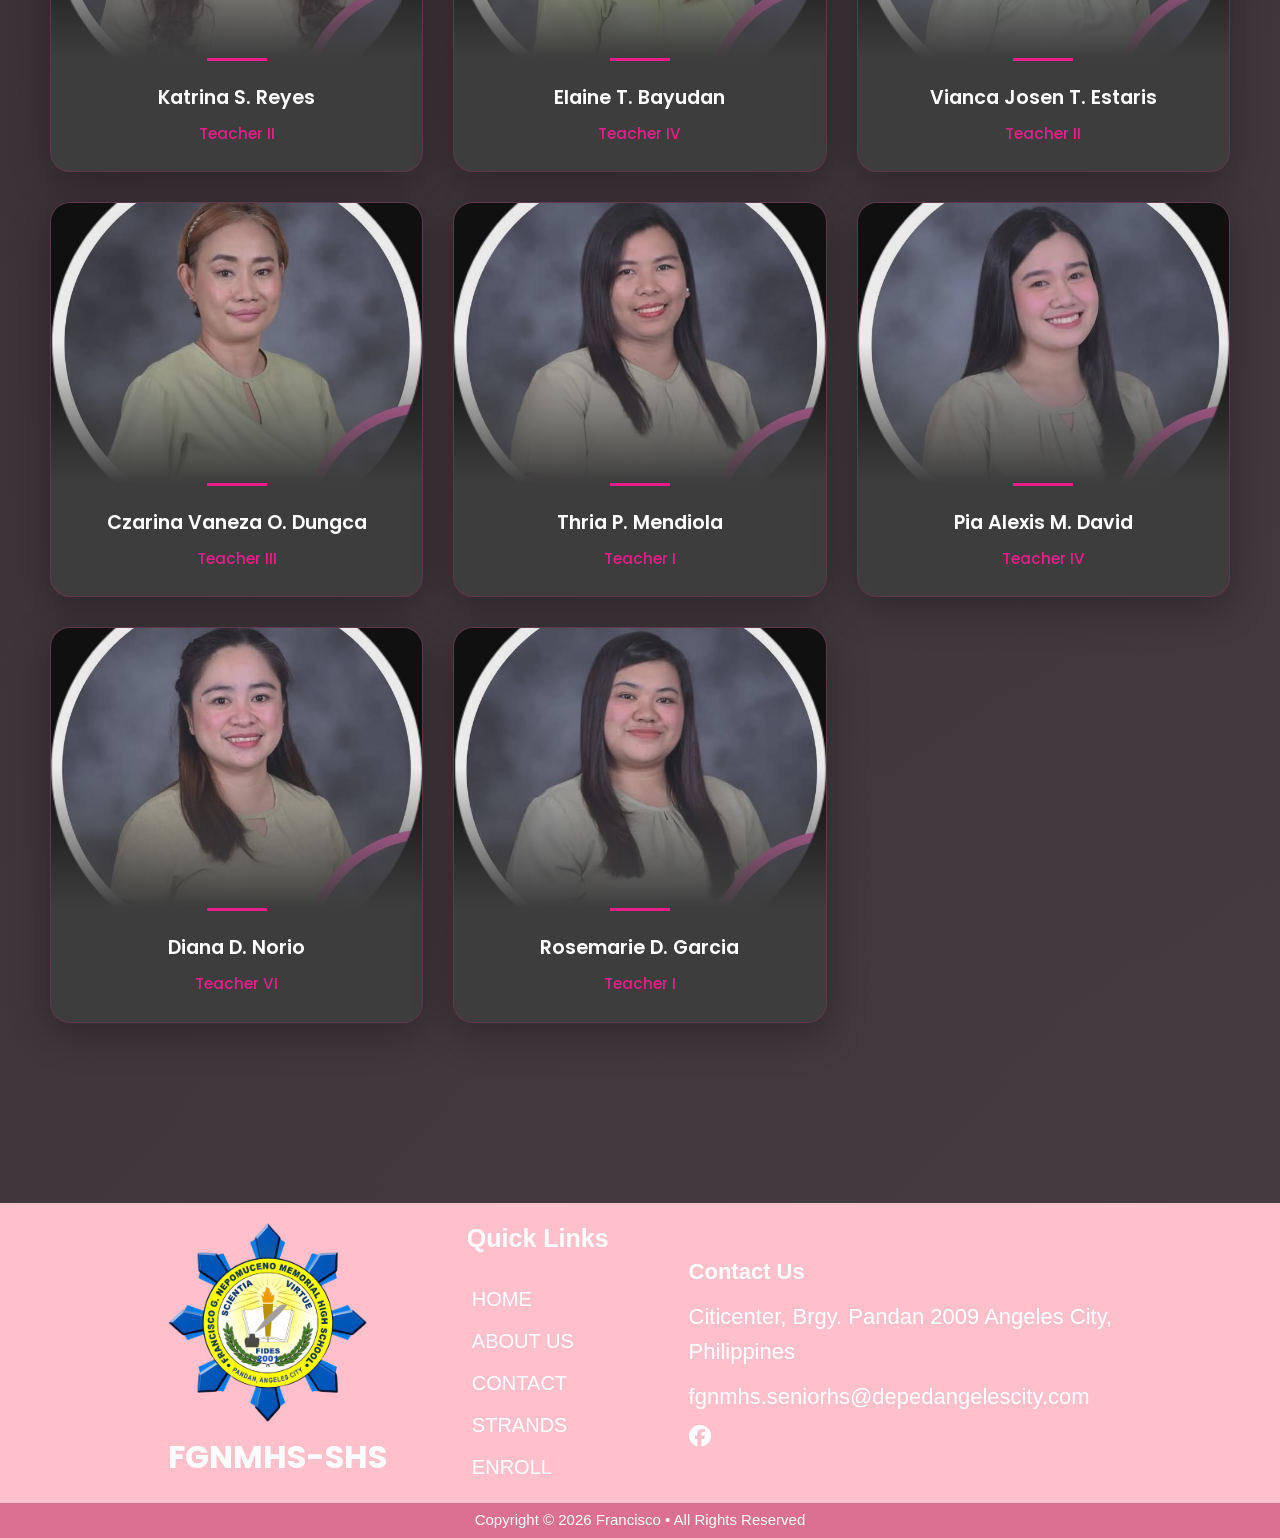
==== commit 94c499be: "all all" ====
--- a/nav, branch/about_us.html
+++ b/nav, branch/about_us.html
@@ -986,7 +986,9 @@
     <p>Citicenter, Brgy. Pandan 2009 Angeles City, <br>Philippines</p>
     <p>fgnmhs.seniorhs@depedangelescity.com</p>
     <div>
+      <a href="https://www.facebook.com/shsfgnmhs">
       <i class="fa-brands fa-facebook"></i>
+    </a>
     </div>
   </div>
 </div>
